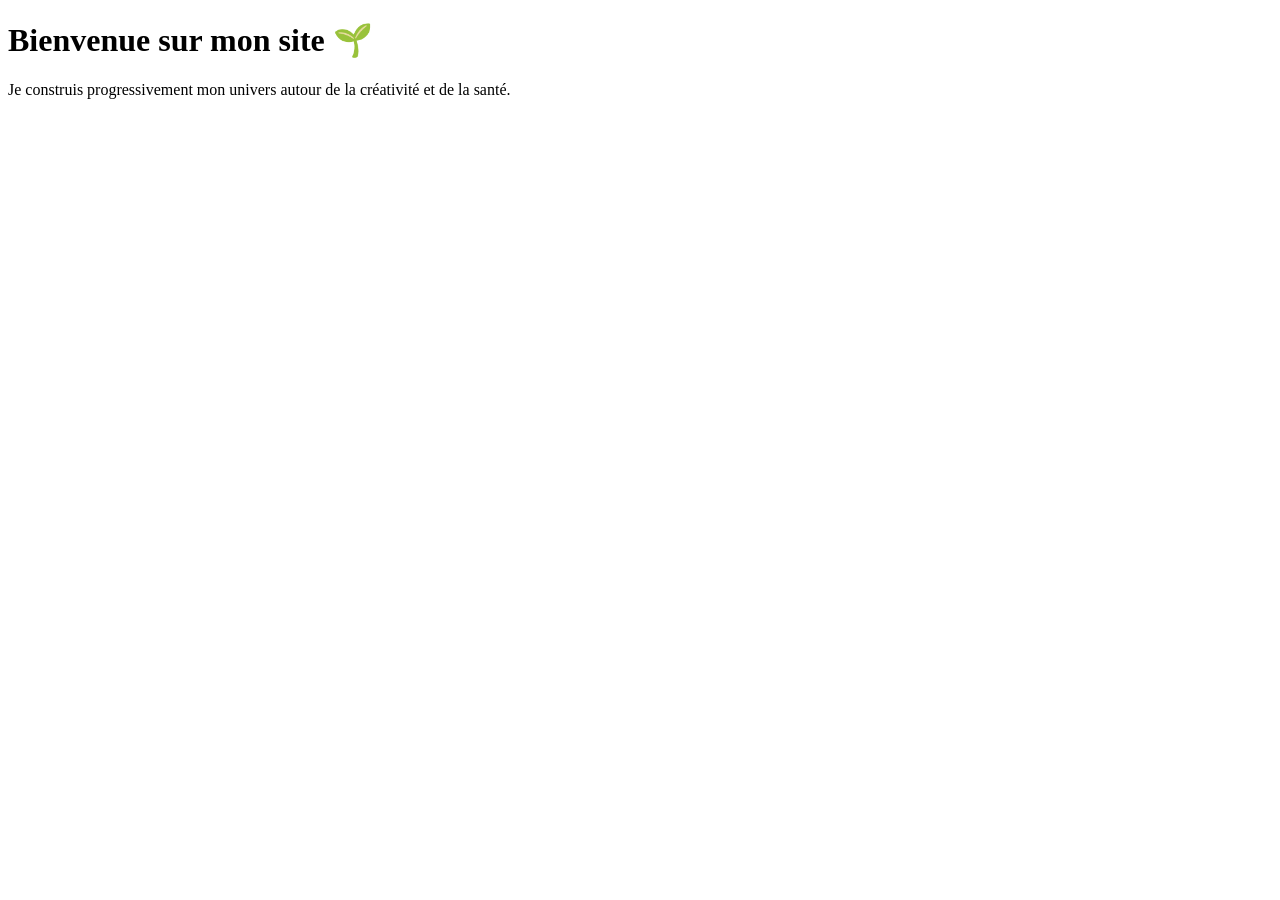
==== index.html @ f0a61234 "Add initial HTML structure for portfolio site" ====
<!DOCTYPE html>
<html lang="fr">
<head>
    <meta charset="UTF-8">
    <meta name="viewport" content="width=device-width, initial-scale=1.0">
    <title>Mon portfolio</title>
</head>

<body>

<h1>Bienvenue sur mon site 🌱</h1>

<p>Je construis progressivement mon univers autour de la créativité et de la santé.</p>

</body>
</html>
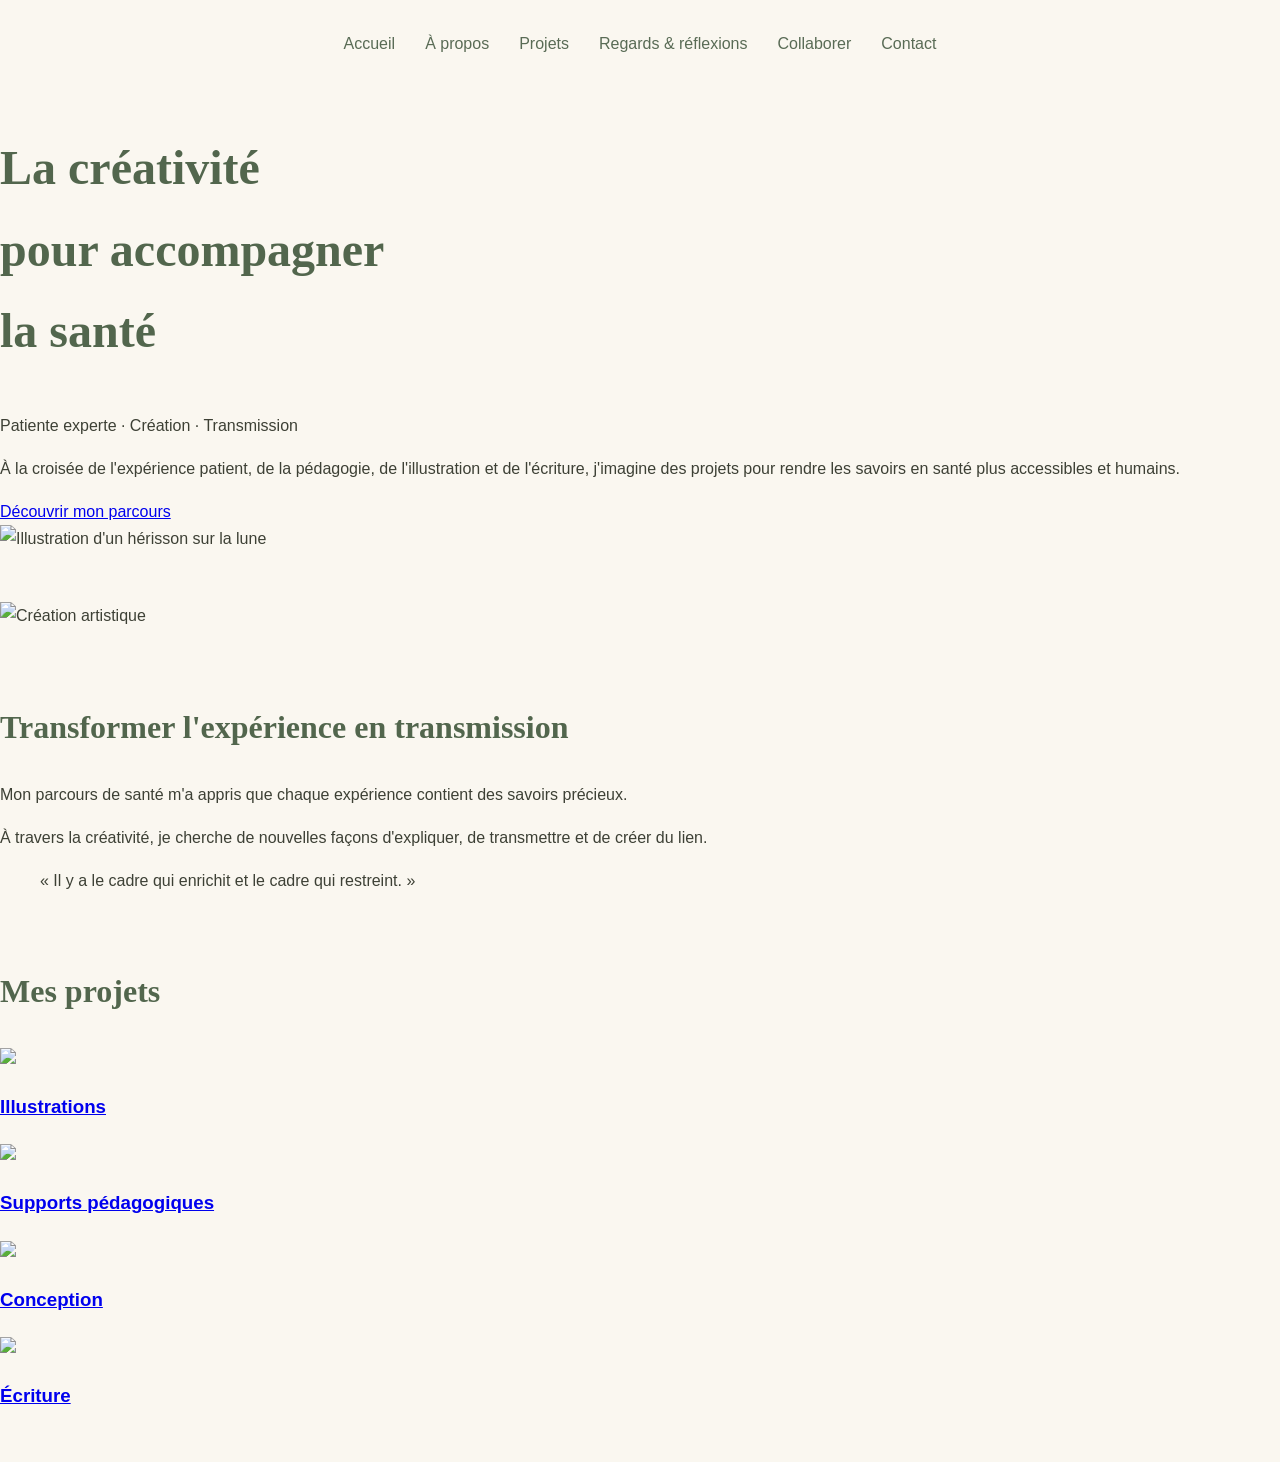
==== commit 6af3f7ea: "Update index.html" ====
--- a/index.html
+++ b/index.html
@@ -1,16 +1,147 @@
 <!DOCTYPE html>
 <html lang="fr">
+
 <head>
     <meta charset="UTF-8">
     <meta name="viewport" content="width=device-width, initial-scale=1.0">
-    <title>Mon portfolio</title>
+
+    <title>Aline - Créativité & Santé</title>
+
+    <link rel="stylesheet" href="style.css">
 </head>
+
 
 <body>
 
-<h1>Bienvenue sur mon site 🌱</h1>
+<header>
+    <nav>
+        <a href="index.html">Accueil</a>
+        <a href="apropos.html">À propos</a>
+        <a href="#">Projets</a>
+        <a href="#">Regards & réflexions</a>
+        <a href="#">Collaborer</a>
+        <a href="#">Contact</a>
+    </nav>
+</header>
 
-<p>Je construis progressivement mon univers autour de la créativité et de la santé.</p>
+
+
+<main>
+
+
+<section class="hero">
+
+    <div class="hero-text">
+
+        <h1>
+            La créativité<br>
+            pour accompagner<br>
+            la santé
+        </h1>
+
+        <p class="subtitle">
+            Patiente experte · Création · Transmission
+        </p>
+
+        <p>
+            À la croisée de l'expérience patient, de la pédagogie,
+            de l'illustration et de l'écriture, j'imagine des projets
+            pour rendre les savoirs en santé plus accessibles et humains.
+        </p>
+
+        <a class="button" href="apropos.html">
+            Découvrir mon parcours
+        </a>
+
+    </div>
+
+
+    <div class="hero-image">
+
+        <img src="images/herisson.png" alt="Illustration d'un hérisson sur la lune">
+
+    </div>
+
+
+</section>
+
+
+
+<section class="vision">
+
+    <div class="vision-image">
+        <img src="images/creation.png" alt="Création artistique">
+    </div>
+
+
+    <div class="vision-text">
+
+        <h2>
+            Transformer l'expérience en transmission
+        </h2>
+
+        <p>
+            Mon parcours de santé m'a appris que chaque expérience
+            contient des savoirs précieux.
+        </p>
+
+        <p>
+            À travers la créativité, je cherche de nouvelles façons
+            d'expliquer, de transmettre et de créer du lien.
+        </p>
+
+        <blockquote>
+            « Il y a le cadre qui enrichit et le cadre qui restreint. »
+        </blockquote>
+
+    </div>
+
+</section>
+
+
+
+<section class="projects">
+
+<h2>
+Mes projets
+</h2>
+
+
+<div class="project-grid">
+
+
+<a href="#">
+    <img src="images/illustrations.jpg">
+    <h3>Illustrations</h3>
+</a>
+
+
+<a href="#">
+    <img src="images/pedagogie.jpg">
+    <h3>Supports pédagogiques</h3>
+</a>
+
+
+<a href="#">
+    <img src="images/conception.jpg">
+    <h3>Conception</h3>
+</a>
+
+
+<a href="#">
+    <img src="images/ecriture.jpg">
+    <h3>Écriture</h3>
+</a>
+
+
+</div>
+
+</section>
+
+
+</main>
+
 
 </body>
+
 </html>
--- a/style.css
+++ b/style.css
@@ -0,0 +1,60 @@
+body {
+    background-color: #faf7f0;
+    color: #3d4035;
+    font-family: Arial, sans-serif;
+    line-height: 1.7;
+    margin: 0;
+}
+
+
+nav {
+    display: flex;
+    justify-content: center;
+    gap: 30px;
+    padding: 30px;
+}
+
+
+nav a {
+    color: #596b55;
+    text-decoration: none;
+}
+
+
+.about {
+    max-width: 850px;
+    margin: auto;
+    padding: 40px 25px;
+}
+
+
+h1, h2 {
+    font-family: Georgia, serif;
+    color: #52664d;
+}
+
+
+h1 {
+    font-size: 3rem;
+}
+
+
+h2 {
+    margin-top: 70px;
+    font-size: 2rem;
+}
+
+
+section {
+    margin-bottom: 50px;
+}
+
+
+.quote {
+    background-color: #e8e4f0;
+    padding: 40px;
+    border-radius: 20px;
+    text-align: center;
+    font-family: Georgia, serif;
+    font-size: 1.5rem;
+}
